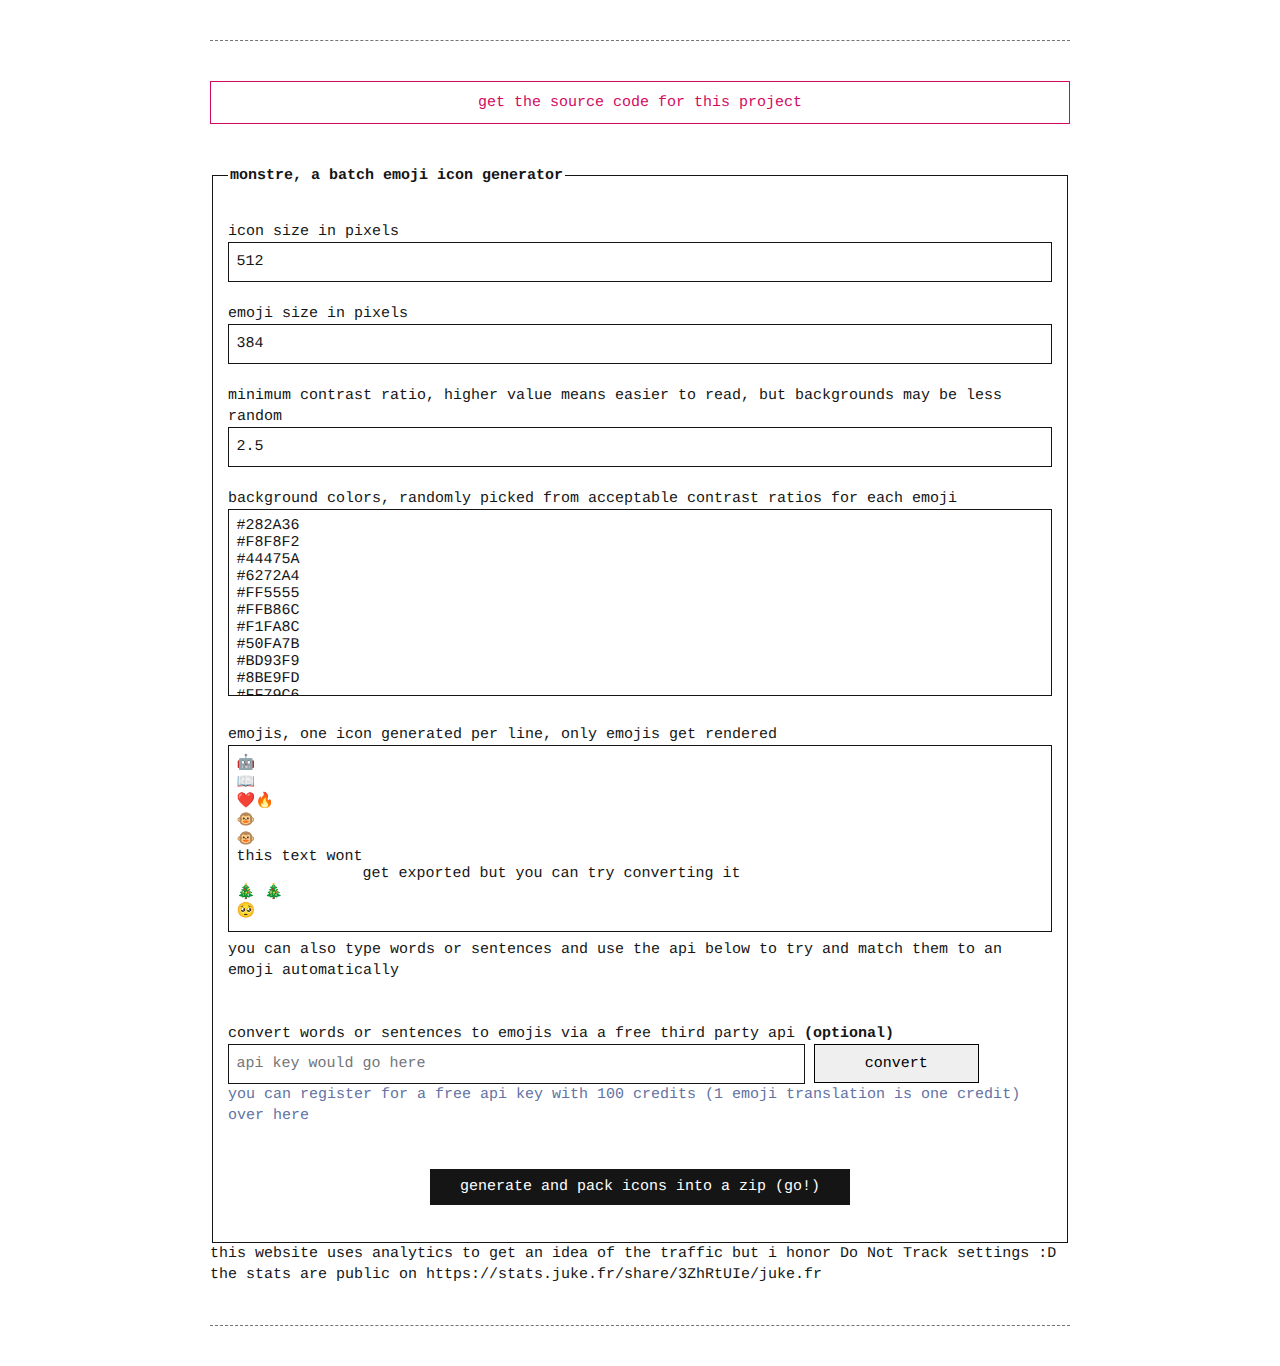
==== docs/index.html @ cf0a397a "move to docs" ====
<!DOCTYPE html>
<html lang="en">
  <head>
    <meta charset="UTF-8" />
    <meta
      name="viewport"
      content="width=device-width, user-scalable=no, initial-scale=1.0, maximum-scale=1.0, minimum-scale=1.0"
    />
    <meta http-equiv="X-UA-Compatible" content="ie=edge" />
    <title>monstre</title>
    <meta name="description" content="a batch emoji icon generator" />
    <link rel="icon" type="image/x-icon" href="favicon.ico" />
    <link href="main.css" rel="stylesheet" />
    <style>
      a:hover {
        background-color: transparent !important;
        text-decoration: underline;
      }

      .monstre-convert:focus {
        background-color: #ff5555;
      }
    </style>
  </head>

  <body class="terminal">
    <div class="container">
      <hr />
      <a
        href="https://code.juke.fr/kay/monstre"
        target="_blank"
        class="btn btn-error btn-ghost btn-block"
        >get the source code for this project</a
      >
      <br />
      <main>
        <form id="form">
          <fieldset>
            <legend>
              <h1>monstre, a batch emoji icon generator</h1>
            </legend>
            <div class="form-group" style="text-align: center; display: none">
              <canvas
                alt="this is used to render the icons and not displayed to the user"
                id="glCanvas"
                width="512"
                height="512"
              ></canvas>
            </div>
            <div class="form-group">
              <label for="icon_size">icon size in pixels</label>
              <input type="text" id="icon_size" placeholder="512" value="512" />
            </div>
            <div class="form-group">
              <label for="emoji_size">emoji size in pixels</label>
              <input
                type="text"
                id="emoji_size"
                placeholder="384"
                value="384"
              />
            </div>
            <div class="form-group">
              <label for="contrast_ratio"
                >minimum contrast ratio, higher value means easier to read, but
                backgrounds may be less random</label
              >
              <input
                type="text"
                id="contrast_ratio"
                placeholder="2.5"
                value="2.5"
              />
            </div>
            <div class="form-group">
              <label for="background_colors"
                >background colors, randomly picked from acceptable contrast
                ratios for each emoji</label
              >
              <textarea
                cols="30"
                id="background_colors"
                name="background_colors"
                rows="10"
              >#282A36&#10;#F8F8F2&#10;#44475A&#10;#6272A4&#10;#FF5555&#10;#FFB86C&#10;#F1FA8C&#10;#50FA7B&#10;#BD93F9&#10;#8BE9FD&#10;#FF79C6</textarea
              >
            </div>
            <div class="form-group">
              <label for="emojis"
                >emojis, one icon generated per line, only emojis get
                rendered</label
              >
              <textarea cols="30" id="emojis" name="emojis" rows="10">🤖&#10;📖&#10;❤️🔥&#10;🐵&#10;🐵&#10;this text wont
              get exported but you can try converting it&#10;🎄 🎄&#10;🥺</textarea
              >
              <p>
                you can also type words or sentences and use the api below to
                try and match them to an emoji automatically
              </p>
            </div>
            <div class="form-group">
              <label for="api_key"
                >convert words or sentences to emojis via a free third party api
                <b>(optional)</b></label
              >
              <div class="same-line">
                <input
                  id="api_key"
                  name="api_key"
                  type="text"
                  value=""
                  placeholder="api key would go here"
                  style="width: 70%"
                />
                <button
                  class="btn monstre-convert"
                  onclick="monstre_convert()"
                  style="width: 20%"
                >
                  convert
                </button>
              </div>
              <p>
                <a
                  style="color: #6272a4 !important"
                  href="https://t3chflicks.org/Login/"
                  target="_blank"
                  >you can register for a free api key with 100 credits (1 emoji
                  translation is one credit) over here</a
                >
              </p>
            </div>
            <div class="form-group" style="text-align: center">
              <button class="btn btn-default" onclick="monstre_save()">
                generate and pack icons into a zip (go!)
              </button>
            </div>

          </fieldset>
        </form>
                  <p>this website uses analytics to get an idea of the traffic but i honor Do Not Track settings :D the stats are public on https://stats.juke.fr/share/3ZhRtUIe/juke.fr</p>

      </main>
      <hr />
    </div>
    <script src="libs/FileSaver.min.js"></script>
    <script src="libs/jszip.min.js"></script>
    <script src="main.js"></script>
<script
            async
            defer
            src="https://stats.juke.fr/umami.js"
            data-website-id="d527789c-8332-4b02-906c-9d629eb9e187"
            data-do-not-track="true"
          ></script>
  </body>
</html>
---- docs/main.css ----
/* yoinked from terminalcss.xyz */

:root {
  --global-font-size: 15px;
  --global-line-height: 1.4em;
  --global-space: 10px;
  --font-stack: Menlo, Monaco, Lucida Console, Liberation Mono, DejaVu Sans Mono,
    Bitstream Vera Sans Mono, Courier New, monospace, serif;
  --mono-font-stack: Menlo, Monaco, Lucida Console, Liberation Mono,
    DejaVu Sans Mono, Bitstream Vera Sans Mono, Courier New, monospace, serif;
  --background-color: #fff;
  --page-width: 60em;
  --font-color: #151515;
  --invert-font-color: #fff;
  --primary-color: #1a95e0;
  --secondary-color: #727578;
  --error-color: #d20962;
  --progress-bar-background: #727578;
  --progress-bar-fill: #151515;
  --code-bg-color: #e8eff2;
  --input-style: solid;
  --display-h1-decoration: none;
}

* {
  box-sizing: border-box;
  text-rendering: geometricPrecision;
}

::-moz-selection {
  background: var(--primary-color);
  color: var(--invert-font-color);
}

::selection {
  background: var(--primary-color);
  color: var(--invert-font-color);
}

body {
  font-size: var(--global-font-size);
  color: var(--font-color);
  line-height: var(--global-line-height);
  margin: 0;
  font-family: var(--font-stack);
  word-wrap: break-word;
  background-color: var(--background-color);
}

.logo,
h1,
h2,
h3,
h4,
h5,
h6 {
  line-height: var(--global-line-height);
}

a {
  cursor: pointer;
  color: var(--primary-color);
  text-decoration: none;
}

a:hover {
  background-color: var(--primary-color);
  color: var(--invert-font-color);
}

em {
  font-size: var(--global-font-size);
  font-style: italic;
  font-family: var(--font-stack);
  color: var(--font-color);
}

blockquote,
code,
em,
strong {
  line-height: var(--global-line-height);
}

.logo,
blockquote,
code,
footer,
h1,
h2,
h3,
h4,
h5,
h6,
header,
li,
ol,
p,
section,
ul {
  float: none;
  margin: 0;
  padding: 0;
}

.logo,
blockquote,
h1,
ol,
p,
ul {
  margin-top: calc(var(--global-space) * 2);
  margin-bottom: calc(var(--global-space) * 2);
}

.logo,
h1 {
  position: relative;
  display: inline-block;
  display: table-cell;
  padding: calc(var(--global-space) * 2) 0 calc(var(--global-space) * 2);
  margin: 0;
  overflow: hidden;
  font-weight: 600;
}

h1::after {
  content: "====================================================================================================";
  position: absolute;
  bottom: 5px;
  left: 0;
  display: var(--display-h1-decoration);
}

.logo + *,
h1 + * {
  margin-top: 0;
}

h2,
h3,
h4,
h5,
h6 {
  position: relative;
  margin-bottom: var(--global-line-height);
  font-weight: 600;
}

blockquote {
  position: relative;
  padding-left: calc(var(--global-space) * 2);
  padding-left: 2ch;
  overflow: hidden;
}

blockquote::after {
  content: ">\A>\A>\A>\A>\A>\A>\A>\A>\A>\A>\A>\A>\A>\A>\A>\A>\A>\A>\A>\A>\A>\A>\A>\A>\A>\A>\A>\A>\A>\A>\A>\A>\A>\A>\A>\A>\A>\A>\A>\A>\A>\A>\A>\A>\A>\A>\A>\A>\A>\A>\A>\A>\A>\A>\A>\A>\A>\A>\A>\A>\A>\A>\A>\A>\A>\A>\A>\A>\A>\A>\A>\A>\A>\A>\A>\A>\A>\A>\A>\A>\A>\A>\A>\A>\A>\A>\A>\A>\A>\A>\A>\A>\A>\A>\A>\A>\A>\A>\A>";
  white-space: pre;
  position: absolute;
  top: 0;
  left: 0;
  line-height: var(--global-line-height);
  color: #9ca2ab;
}

code {
  font-weight: inherit;
  background-color: var(--code-bg-color);
  font-family: var(--mono-font-stack);
}

code::after,
code::before {
  content: "`";
  display: inline;
}

pre code::after,
pre code::before {
  content: "";
}

pre {
  display: block;
  word-break: break-all;
  word-wrap: break-word;
  color: var(--secondary-color);
  background-color: var(--background-color);
  border: 1px solid var(--secondary-color);
  padding: var(--global-space);
  white-space: pre-wrap;
  white-space: -moz-pre-wrap;
  white-space: -pre-wrap;
  white-space: -o-pre-wrap;
}

pre code {
  overflow-x: scroll;
  padding: 0;
  margin: 0;
  display: inline-block;
  min-width: 100%;
  font-family: var(--mono-font-stack);
}

.terminal .logo,
.terminal blockquote,
.terminal code,
.terminal h1,
.terminal h2,
.terminal h3,
.terminal h4,
.terminal h5,
.terminal h6,
.terminal strong {
  font-size: var(--global-font-size);
  font-style: normal;
  font-family: var(--font-stack);
  color: var(--font-color);
}

.terminal-prompt {
  position: relative;
  white-space: nowrap;
}

.terminal-prompt::before {
  content: "> ";
}

.terminal-prompt::after {
  content: "";
  -webkit-animation: cursor 0.8s infinite;
  animation: cursor 0.8s infinite;
  background: var(--primary-color);
  border-radius: 0;
  display: inline-block;
  height: 1em;
  margin-left: 0.2em;
  width: 3px;
  bottom: -2px;
  position: relative;
}

@-webkit-keyframes cursor {
  0% {
    opacity: 0;
  }

  50% {
    opacity: 1;
  }

  to {
    opacity: 0;
  }
}

@keyframes cursor {
  0% {
    opacity: 0;
  }

  50% {
    opacity: 1;
  }

  to {
    opacity: 0;
  }
}

li,
li > ul > li {
  position: relative;
  display: block;
  padding-left: calc(var(--global-space) * 2);
}

nav > ul > li {
  padding-left: 0;
}

li::after {
  position: absolute;
  top: 0;
  left: 0;
}

ul > li::after {
  content: "-";
}

nav ul > li::after {
  content: "";
}

ol li::before {
  content: counters(item, ".") ". ";
  counter-increment: item;
}

ol ol li::before {
  content: counters(item, ".") " ";
  counter-increment: item;
}

.terminal-menu li::after,
.terminal-menu li::before {
  display: none;
}

ol {
  counter-reset: item;
}

ol li:nth-child(n + 10)::after {
  left: -7px;
}

ol ol {
  margin-top: 0;
  margin-bottom: 0;
}

.terminal-menu {
  width: 100%;
}

.terminal-nav {
  display: flex;
  flex-direction: column;
  align-items: flex-start;
}

ul ul {
  margin-top: 0;
  margin-bottom: 0;
}

.terminal-menu ul {
  list-style-type: none;
  padding: 0 !important;
  display: flex;
  flex-direction: column;
  width: 100%;
  flex-grow: 1;
  font-size: var(--global-font-size);
  margin-top: 0;
}

.terminal-menu li {
  display: flex;
  margin: 0 0 0.5em 0;
  padding: 0;
}

ol.terminal-toc li {
  border-bottom: 1px dotted var(--secondary-color);
  padding: 0;
  margin-bottom: 15px;
}

.terminal-menu li:last-child {
  margin-bottom: 0;
}

ol.terminal-toc li a {
  margin: 4px 4px 4px 0;
  background: var(--background-color);
  position: relative;
  top: 6px;
  text-align: left;
  padding-right: 4px;
}

.terminal-menu li a:not(.btn) {
  text-decoration: none;
  display: block;
  width: 100%;
  border: none;
  color: var(--secondary-color);
}

.terminal-menu li a.active {
  color: var(--font-color);
}

.terminal-menu li a:hover {
  background: 0 0;
  color: inherit;
}

ol.terminal-toc li::before {
  content: counters(item, ".") ". ";
  counter-increment: item;
  position: absolute;
  right: 0;
  background: var(--background-color);
  padding: 4px 0 4px 4px;
  bottom: -8px;
}

ol.terminal-toc li a:hover {
  background: var(--primary-color);
  color: var(--invert-font-color);
}

hr {
  position: relative;
  overflow: hidden;
  margin: calc(var(--global-space) * 4) 0;
  border: 0;
  border-bottom: 1px dashed var(--secondary-color);
}

p {
  margin: 0 0 var(--global-line-height);
  color: var(--global-font-color);
}

.container {
  max-width: var(--page-width);
}

.container,
.container-fluid {
  margin: 0 auto;
  padding: 0 calc(var(--global-space) * 2);
}

img {
  width: 100%;
}

.progress-bar {
  height: 8px;
  background-color: var(--progress-bar-background);
  margin: 12px 0;
}

.progress-bar.progress-bar-show-percent {
  margin-top: 38px;
}

.progress-bar-filled {
  background-color: var(--progress-bar-fill);
  height: 100%;
  transition: width 0.3s ease;
  position: relative;
  width: 0;
}

.progress-bar-filled::before {
  content: "";
  border: 6px solid transparent;
  border-top-color: var(--progress-bar-fill);
  position: absolute;
  top: -12px;
  right: -6px;
}

.progress-bar-filled::after {
  color: var(--progress-bar-fill);
  content: attr(data-filled);
  display: block;
  font-size: 12px;
  white-space: nowrap;
  position: absolute;
  border: 6px solid transparent;
  top: -38px;
  right: 0;
  transform: translateX(50%);
}

.progress-bar-no-arrow > .progress-bar-filled::after,
.progress-bar-no-arrow > .progress-bar-filled::before {
  content: "";
  display: none;
  visibility: hidden;
  opacity: 0;
}

table {
  width: 100%;
  border-collapse: collapse;
  margin: var(--global-line-height) 0;
  color: var(--font-color);
  font-size: var(--global-font-size);
}

table td,
table th {
  vertical-align: top;
  border: 1px solid var(--font-color);
  line-height: var(--global-line-height);
  padding: calc(var(--global-space) / 2);
  font-size: 1em;
}

table thead th {
  font-size: 1em;
}

table tfoot tr th {
  font-weight: 500;
}

table caption {
  font-size: 1em;
  margin: 0 0 1em 0;
}

table tbody td:first-child {
  font-weight: 700;
  color: var(--secondary-color);
}

.form {
  width: 100%;
}

fieldset {
  border: 1px solid var(--font-color);
  padding: 1em;
}

label {
  font-size: 1em;
  color: var(--font-color);
}

input[type="email"],
input[type="number"],
input[type="password"],
input[type="search"],
input[type="text"] {
  border: 1px var(--input-style) var(--font-color);
  width: 100%;
  padding: 0.7em 0.5em;
  font-size: 1em;
  font-family: var(--font-stack);
  -webkit-appearance: none;
  border-radius: 0;
}

input[type="email"]:active,
input[type="email"]:focus,
input[type="number"]:active,
input[type="number"]:focus,
input[type="password"]:active,
input[type="password"]:focus,
input[type="search"]:active,
input[type="search"]:focus,
input[type="text"]:active,
input[type="text"]:focus {
  outline: 0;
  -webkit-appearance: none;
  border: 1px solid var(--font-color);
}

input[type="email"]:not(:placeholder-shown):invalid,
input[type="number"]:not(:placeholder-shown):invalid,
input[type="password"]:not(:placeholder-shown):invalid,
input[type="search"]:not(:placeholder-shown):invalid,
input[type="text"]:not(:placeholder-shown):invalid {
  border-color: var(--error-color);
}

input,
textarea {
  color: var(--font-color);
  background-color: var(--background-color);
}

input::-webkit-input-placeholder,
textarea::-webkit-input-placeholder {
  color: var(--secondary-color) !important;
  opacity: 1;
}

input::-moz-placeholder,
textarea::-moz-placeholder {
  color: var(--secondary-color) !important;
  opacity: 1;
}

input:-ms-input-placeholder,
textarea:-ms-input-placeholder {
  color: var(--secondary-color) !important;
  opacity: 1;
}

input::-ms-input-placeholder,
textarea::-ms-input-placeholder {
  color: var(--secondary-color) !important;
  opacity: 1;
}

input::placeholder,
textarea::placeholder {
  color: var(--secondary-color) !important;
  opacity: 1;
}

textarea {
  height: auto;
  width: 100%;
  resize: none;
  border: 1px var(--input-style) var(--font-color);
  padding: 0.5em;
  font-size: 1em;
  font-family: var(--font-stack);
  -webkit-appearance: none;
  border-radius: 0;
}

textarea:focus {
  outline: 0;
  -webkit-appearance: none;
  border: 1px solid var(--font-color);
}

textarea:not(:placeholder-shown):invalid {
  border-color: var(--error-color);
}

input:-webkit-autofill,
input:-webkit-autofill:focus textarea:-webkit-autofill,
input:-webkit-autofill:hover,
select:-webkit-autofill,
select:-webkit-autofill:focus,
select:-webkit-autofill:hover,
textarea:-webkit-autofill:hover textarea:-webkit-autofill:focus {
  border: 1px solid var(--font-color);
  -webkit-text-fill-color: var(--font-color);
  box-shadow: 0 0 0 1000px var(--invert-font-color) inset;
  -webkit-box-shadow: 0 0 0 1000px var(--invert-font-color) inset;
  transition: background-color 5000s ease-in-out 0s;
}

.form-group {
  margin-bottom: var(--global-line-height);
  overflow: auto;
}

.btn {
  border-style: solid;
  border-width: 1px;
  display: inline-flex;
  align-items: center;
  justify-content: center;
  cursor: pointer;
  outline: 0;
  padding: 0.65em 2em;
  font-size: 1em;
  font-family: inherit;
  -webkit-user-select: none;
  -moz-user-select: none;
  -ms-user-select: none;
  user-select: none;
  position: relative;
  z-index: 1;
}

.btn:active {
  box-shadow: none;
}

.btn.btn-ghost {
  border-color: var(--font-color);
  color: var(--font-color);
  background-color: transparent;
}

.btn.btn-ghost:focus,
.btn.btn-ghost:hover {
  border-color: var(--tertiary-color);
  color: var(--tertiary-color);
  z-index: 2;
}

.btn.btn-ghost:hover {
  background-color: transparent;
}

.btn-block {
  width: 100%;
  display: flex;
}

.btn-default {
  background-color: var(--font-color);
  border-color: var(--invert-font-color);
  color: var(--invert-font-color);
}

.btn-default:focus:not(.btn-ghost),
.btn-default:hover {
  background-color: var(--secondary-color);
  color: var(--invert-font-color);
}

.btn-default.btn-ghost:focus,
.btn-default.btn-ghost:hover {
  border-color: var(--secondary-color);
  color: var(--secondary-color);
  z-index: 2;
}

.btn-error {
  color: var(--invert-font-color);
  background-color: var(--error-color);
  border: 1px solid var(--error-color);
}

.btn-error:focus:not(.btn-ghost),
.btn-error:hover {
  background-color: var(--error-color);
  border-color: var(--error-color);
}

.btn-error.btn-ghost {
  border-color: var(--error-color);
  color: var(--error-color);
}

.btn-error.btn-ghost:focus,
.btn-error.btn-ghost:hover {
  border-color: var(--error-color);
  color: var(--error-color);
  z-index: 2;
}

.btn-primary {
  color: var(--invert-font-color);
  background-color: var(--primary-color);
  border: 1px solid var(--primary-color);
}

.btn-primary:focus:not(.btn-ghost),
.btn-primary:hover {
  background-color: var(--primary-color);
  border-color: var(--primary-color);
}

.btn-primary.btn-ghost {
  border-color: var(--primary-color);
  color: var(--primary-color);
}

.btn-primary.btn-ghost:focus,
.btn-primary.btn-ghost:hover {
  border-color: var(--primary-color);
  color: var(--primary-color);
  z-index: 2;
}

.btn-small {
  padding: 0.5em 1.3em !important;
  font-size: 0.9em !important;
}

.btn-group {
  overflow: auto;
}

.btn-group .btn {
  float: left;
}

.btn-group .btn-ghost:not(:first-child) {
  margin-left: -1px;
}

.terminal-card {
  border: 1px solid var(--secondary-color);
}

.terminal-card > header {
  color: var(--invert-font-color);
  text-align: center;
  background-color: var(--secondary-color);
  padding: 0.5em 0;
}

.terminal-card > div:first-of-type {
  padding: var(--global-space);
}

.terminal-timeline {
  position: relative;
  padding-left: 70px;
}

.terminal-timeline::before {
  content: " ";
  background: var(--secondary-color);
  display: inline-block;
  position: absolute;
  left: 35px;
  width: 2px;
  height: 100%;
  z-index: 400;
}

.terminal-timeline .terminal-card {
  margin-bottom: 25px;
}

.terminal-timeline .terminal-card::before {
  content: " ";
  background: var(--invert-font-color);
  border: 2px solid var(--secondary-color);
  display: inline-block;
  position: absolute;
  margin-top: 25px;
  left: 26px;
  width: 15px;
  height: 15px;
  z-index: 400;
}

.terminal-alert {
  color: var(--font-color);
  padding: 1em;
  border: 1px solid var(--font-color);
  margin-bottom: var(--global-space);
}

.terminal-alert-error {
  color: var(--error-color);
  border-color: var(--error-color);
}

.terminal-alert-primary {
  color: var(--primary-color);
  border-color: var(--primary-color);
}

@media screen and (max-width: 960px) {
  label {
    display: block;
    width: 100%;
  }

  pre::-webkit-scrollbar {
    height: 3px;
  }
}

@media screen and (max-width: 480px) {
  form {
    width: 100%;
  }
}

@media only screen and (min-width: 30em) {
  .terminal-nav {
    flex-direction: row;
    align-items: center;
  }

  .terminal-menu ul {
    flex-direction: row;
    justify-items: flex-end;
    align-items: center;
    justify-content: flex-end;
    margin-top: calc(var(--global-space) * 2);
  }

  .terminal-menu li {
    margin: 0;
    margin-right: 2em;
  }

  .terminal-menu li:last-child {
    margin-right: 0;
  }
}

.terminal-media:not(:last-child) {
  margin-bottom: 1.25rem;
}

.terminal-media-left {
  padding-right: var(--global-space);
}

.terminal-media-left,
.terminal-media-right {
  display: table-cell;
  vertical-align: top;
}

.terminal-media-right {
  padding-left: var(--global-space);
}

.terminal-media-body {
  display: table-cell;
  vertical-align: top;
}

.terminal-media-heading {
  font-size: 1em;
  font-weight: 700;
}

.terminal-media-content {
  margin-top: 0.3rem;
}

.terminal-placeholder {
  background-color: var(--secondary-color);
  text-align: center;
  color: var(--font-color);
  font-size: 1rem;
  border: 1px solid var(--secondary-color);
}

figure > img {
  padding: 0;
}

.terminal-avatarholder {
  width: calc(var(--global-space) * 5);
  height: calc(var(--global-space) * 5);
}

.terminal-avatarholder img {
  padding: 0;
}

figure {
  margin: 0;
}

figure > figcaption {
  color: var(--secondary-color);
  text-align: center;
}

.hljs {
  display: block;
  overflow-x: auto;
  padding: 0.5em;
  background: var(--block-background-color);
  color: var(--font-color);
}

.hljs-comment,
.hljs-quote {
  color: var(--secondary-color);
}

.hljs-variable {
  color: var(--font-color);
}

.hljs-built_in,
.hljs-keyword,
.hljs-name,
.hljs-selector-tag,
.hljs-tag {
  color: var(--primary-color);
}

.hljs-addition,
.hljs-attribute,
.hljs-literal,
.hljs-section,
.hljs-string,
.hljs-template-tag,
.hljs-template-variable,
.hljs-title,
.hljs-type {
  color: var(--secondary-color);
}

.hljs-string {
  color: var(--secondary-color);
}

.hljs-deletion,
.hljs-meta,
.hljs-selector-attr,
.hljs-selector-pseudo {
  color: var(--primary-color);
}

.hljs-doctag {
  color: var(--secondary-color);
}

.hljs-attr {
  color: var(--primary-color);
}

.hljs-bullet,
.hljs-link,
.hljs-symbol {
  color: var(--primary-color);
}

.hljs-emphasis {
  font-style: italic;
}

.hljs-strong {
  font-weight: 700;
}
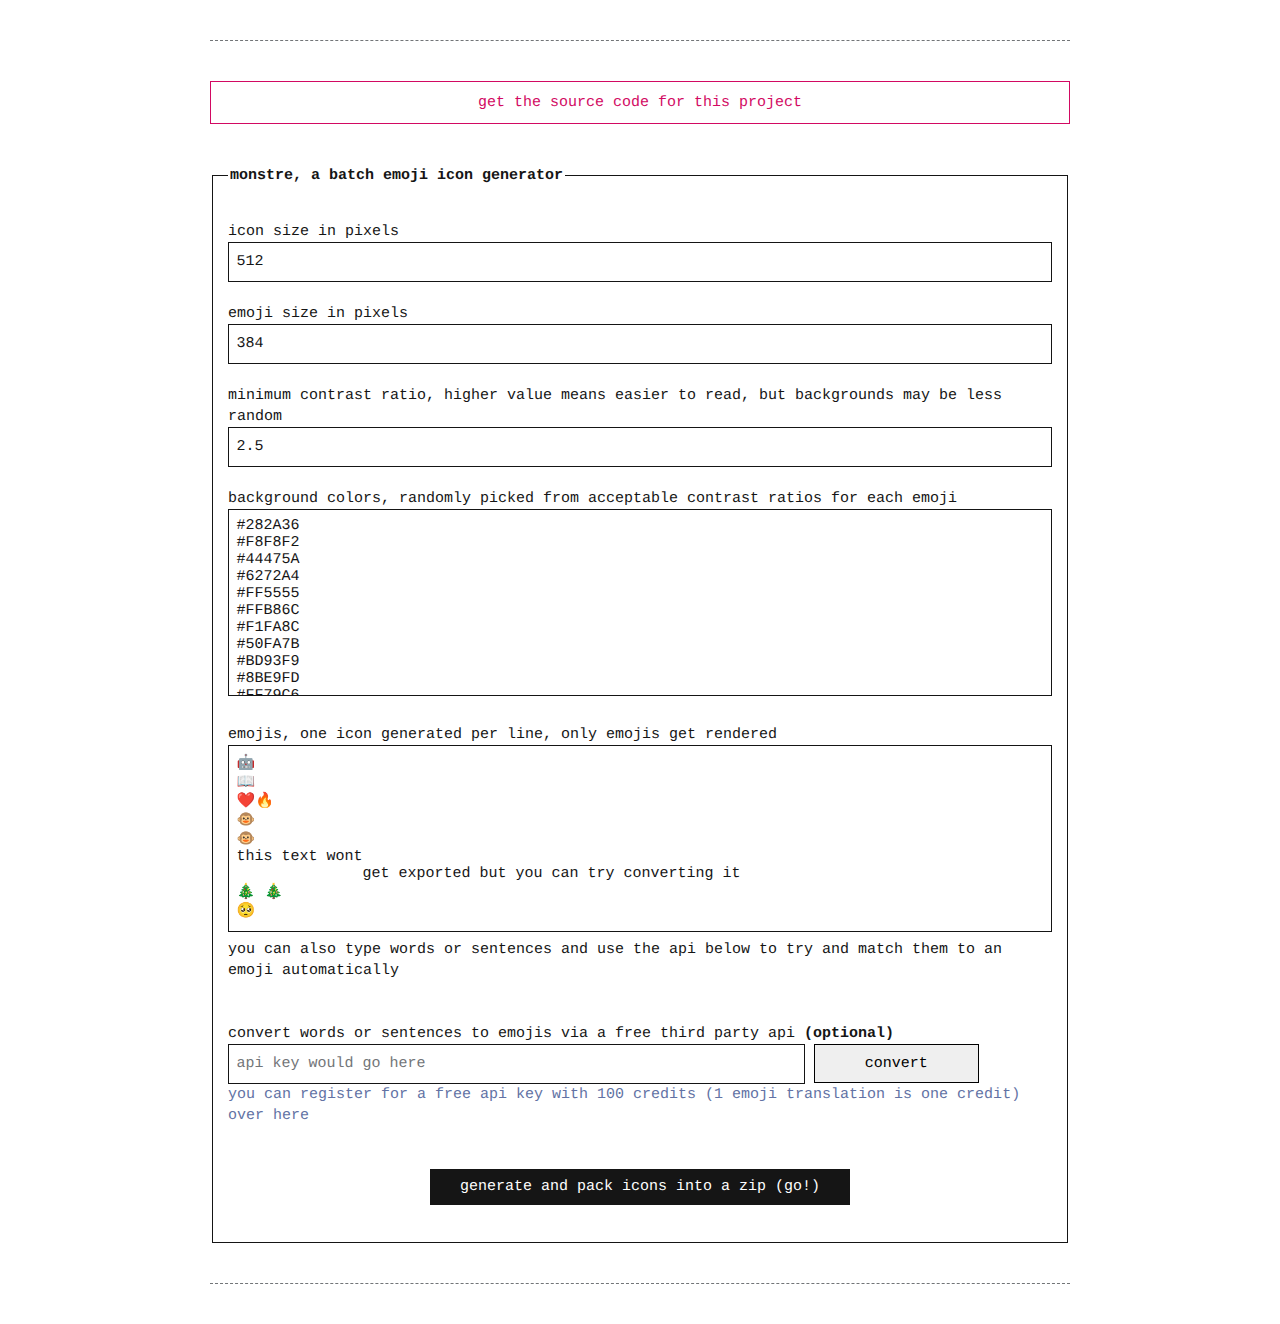
==== commit 9652b1af: "no more analytics" ====
--- a/docs/index.html
+++ b/docs/index.html
@@ -138,8 +138,6 @@
 
           </fieldset>
         </form>
-                  <p>this website uses analytics to get an idea of the traffic but i honor Do Not Track settings :D the stats are public on https://stats.juke.fr/share/3ZhRtUIe/juke.fr</p>
-
       </main>
       <hr />
     </div>
